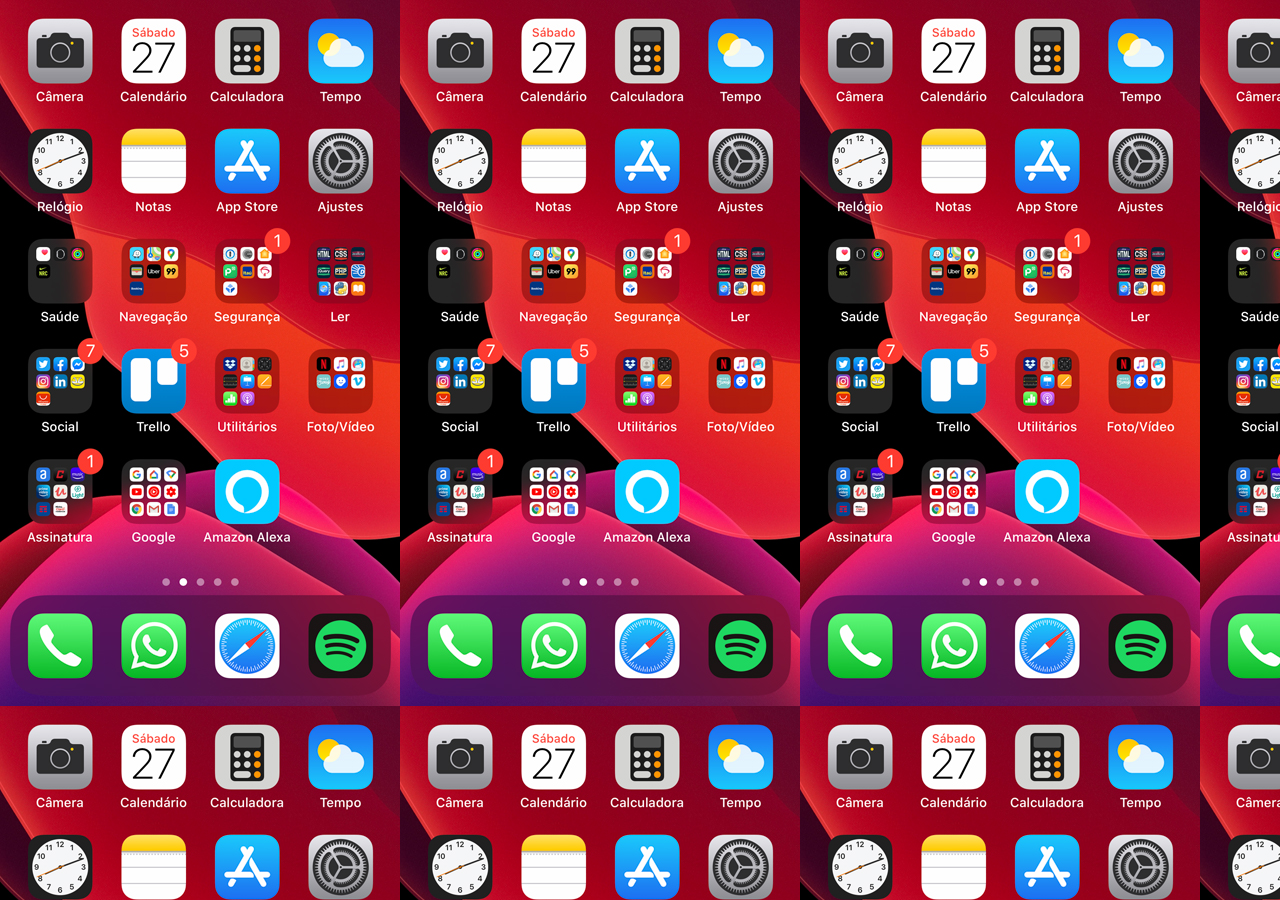
==== home.html @ 68afdf6e "Create home.html" ====
<!DOCTYPE html>
<html lang="pt-br">
<head>
    <meta charset="UTF-8">
    <meta name="viewport" content="width=device-width, initial-scale=1.0">
    <title>Home</title>
</head>
<style>
    * {
        margin: 0px;
        padding: 0px;
    }
    body {
        width:  100vw;
        height: 100vh;
        background: black url('imagens/tela-home.jpg')
    }



</style>

<body>
    
</body>
</html>
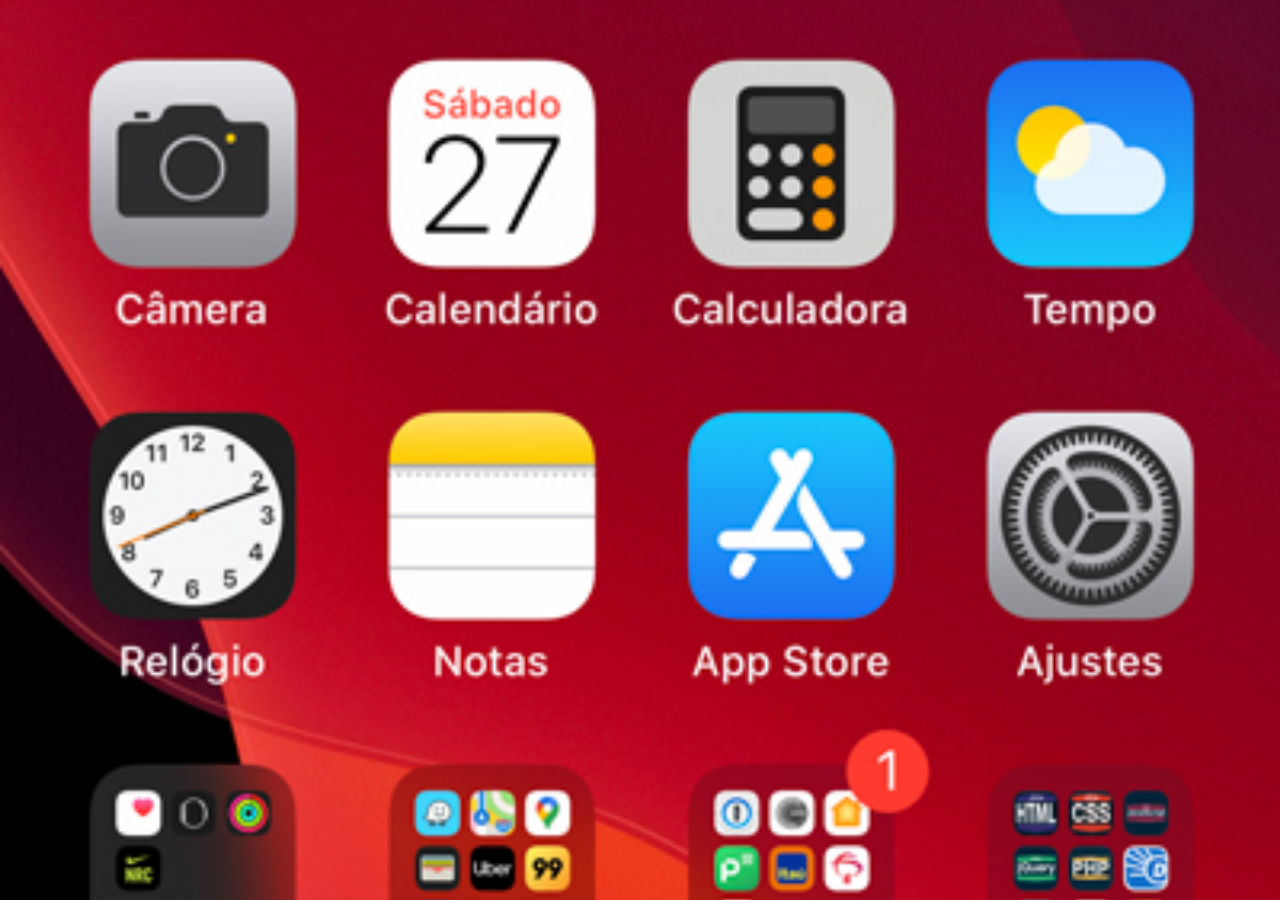
==== commit d0738e5a: "fiz minha home" ====
--- a/home.html
+++ b/home.html
@@ -13,7 +13,9 @@
     body {
         width:  100vw;
         height: 100vh;
-        background: black url('imagens/tela-home.jpg')
+        background: black url('imagens/tela-home.jpg') no-repeat
+        top center;
+        background-size: cover;
     }
 
 
